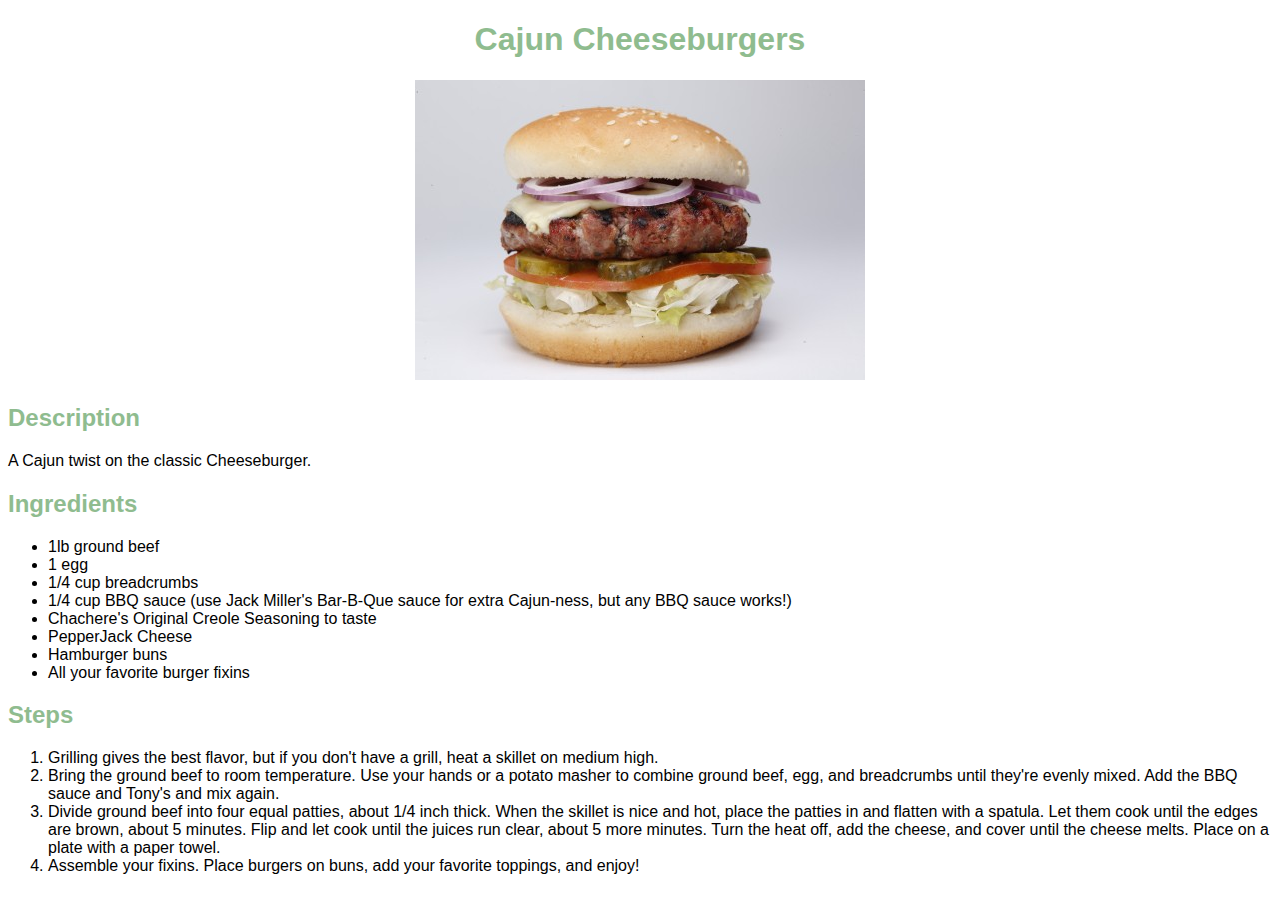
==== recipes/cajunburger.html @ 88f2d05a "Added a new recipe and CSS styling" ====
<!DOCTYPE html>
<html lang="en">
<head>
    <meta charset="UTF-8">
    <title>Odin Recipes</title>
    <link href="../style.css" rel="stylesheet">
</head>

<body>

  <h1 class="title">Cajun Cheeseburgers</h1>
  <p class="title"><img src="../images/cheeseburger.jpg" alt="a cheeseburger with pepperjack cheese"></p>
  
  <h2 class="subtitle">Description</h2>
     A Cajun twist on the classic Cheeseburger.
  
  <h2 class="subtitle">Ingredients</h2>
  <ul>
     <li>1lb ground beef</li>
     <li>1 egg</li>
     <li>1/4 cup breadcrumbs</li>
     <li>1/4 cup BBQ sauce (use Jack Miller's Bar-B-Que sauce for extra Cajun-ness, but any BBQ sauce works!)</li>
     <li>Chachere's Original Creole Seasoning to taste</li>
     <li>PepperJack Cheese</li>
     <li>Hamburger buns</li>
     <li>All your favorite burger fixins</li>
    </ul>

  <h2 class="subtitle">Steps</h2>
    <ol>
       <li>Grilling gives the best flavor, but if you don't have a grill, heat a skillet on medium high.</li>

       <li>Bring the ground beef to room temperature. Use your hands or a potato masher to combine ground beef, egg, and breadcrumbs until they're evenly mixed. Add the BBQ sauce and Tony's and mix again.</li>

       <li>Divide ground beef into four equal patties, about 1/4 inch thick. When the skillet is nice and hot, place the patties in and flatten with a spatula. Let them cook until the edges are brown, about 5 minutes. Flip and let cook until the juices run clear, about 5 more minutes. Turn the heat off, add the cheese, and cover until the cheese melts. Place on a plate with a paper towel.</li>

       <li>Assemble your fixins. Place burgers on buns, add your favorite toppings, and enjoy!</li>
    </ol>

</body>
</html>
---- style.css ----
body {
    font-family:Verdana, Geneva, Tahoma, sans-serif;
}

.title, .subtitle {
    color: darkseagreen;
    font-style: bold;
}

.title, .recipes {
    text-align: center;
}

a {
    color: darkcyan;
}
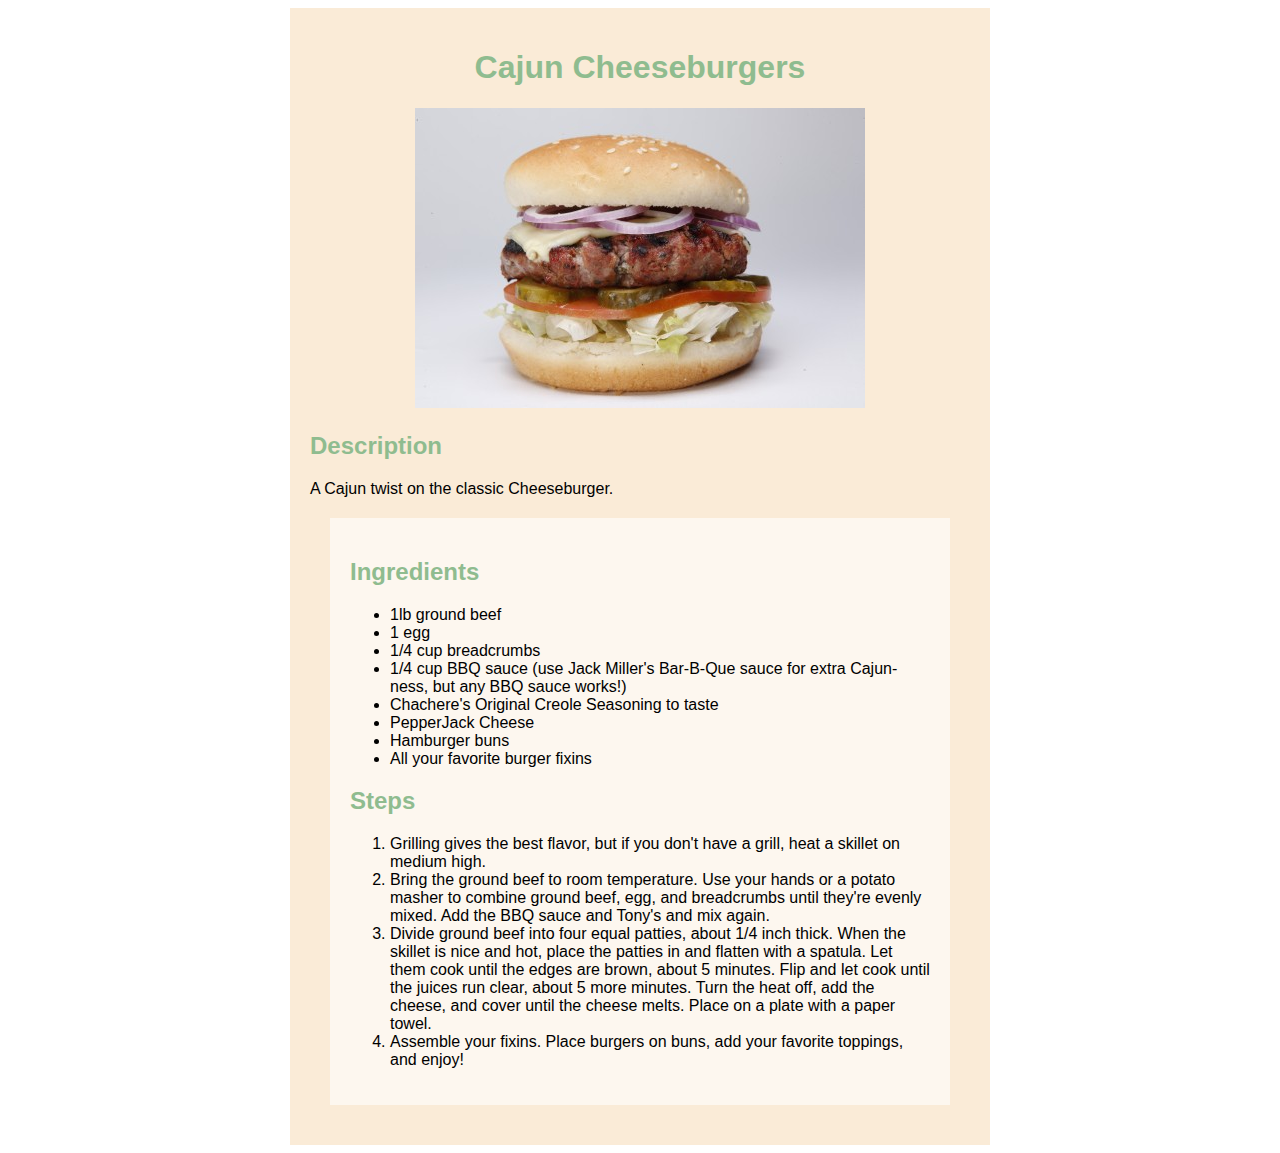
==== commit ca288a1a: "Box Model Updates" ====
--- a/recipes/cajunburger.html
+++ b/recipes/cajunburger.html
@@ -7,35 +7,36 @@
 </head>
 
 <body>
-
+<div class="page">
   <h1 class="title">Cajun Cheeseburgers</h1>
   <p class="title"><img src="../images/cheeseburger.jpg" alt="a cheeseburger with pepperjack cheese"></p>
   
   <h2 class="subtitle">Description</h2>
      A Cajun twist on the classic Cheeseburger.
   
-  <h2 class="subtitle">Ingredients</h2>
-  <ul>
-     <li>1lb ground beef</li>
-     <li>1 egg</li>
-     <li>1/4 cup breadcrumbs</li>
-     <li>1/4 cup BBQ sauce (use Jack Miller's Bar-B-Que sauce for extra Cajun-ness, but any BBQ sauce works!)</li>
-     <li>Chachere's Original Creole Seasoning to taste</li>
-     <li>PepperJack Cheese</li>
-     <li>Hamburger buns</li>
-     <li>All your favorite burger fixins</li>
-    </ul>
+     <div class="recipe">
+       <h2 class="subtitle">Ingredients</h2>
+       <ul>
+          <li>1lb ground beef</li>
+          <li>1 egg</li>
+          <li>1/4 cup breadcrumbs</li>
+          <li>1/4 cup BBQ sauce (use Jack Miller's Bar-B-Que sauce for extra Cajun-ness, but any BBQ sauce works!)</li>
+          <li>Chachere's Original Creole Seasoning to taste</li>
+          <li>PepperJack Cheese</li>
+          <li>Hamburger buns</li>
+          <li>All your favorite burger fixins</li>
+       </ul>
 
-  <h2 class="subtitle">Steps</h2>
-    <ol>
-       <li>Grilling gives the best flavor, but if you don't have a grill, heat a skillet on medium high.</li>
+       <h2 class="subtitle">Steps</h2>
+       <ol>
+          <li>Grilling gives the best flavor, but if you don't have a grill, heat a skillet on medium high.</li>
 
-       <li>Bring the ground beef to room temperature. Use your hands or a potato masher to combine ground beef, egg, and breadcrumbs until they're evenly mixed. Add the BBQ sauce and Tony's and mix again.</li>
+          <li>Bring the ground beef to room temperature. Use your hands or a potato masher to combine ground beef, egg, and breadcrumbs until they're evenly mixed. Add the BBQ sauce and Tony's and mix again.</li>
 
-       <li>Divide ground beef into four equal patties, about 1/4 inch thick. When the skillet is nice and hot, place the patties in and flatten with a spatula. Let them cook until the edges are brown, about 5 minutes. Flip and let cook until the juices run clear, about 5 more minutes. Turn the heat off, add the cheese, and cover until the cheese melts. Place on a plate with a paper towel.</li>
+          <li>Divide ground beef into four equal patties, about 1/4 inch thick. When the skillet is nice and hot, place the patties in and flatten with a spatula. Let them cook until the edges are brown, about 5 minutes. Flip and let cook until the juices run clear, about 5 more minutes. Turn the heat off, add the cheese, and cover until the cheese melts. Place on a plate with a paper towel.</li>
 
-       <li>Assemble your fixins. Place burgers on buns, add your favorite toppings, and enjoy!</li>
-    </ol>
-
+          <li>Assemble your fixins. Place burgers on buns, add your favorite toppings, and enjoy!</li>
+       </ol>
+   </div>
 </body>
 </html>--- a/style.css
+++ b/style.css
@@ -1,6 +1,32 @@
 body {
     font-family:Verdana, Geneva, Tahoma, sans-serif;
 }
+
+/*BOXES*/
+
+html {
+    box-sizing: border-box;
+  }
+  *,
+  *::before,
+  *::after {
+    box-sizing: inherit;
+  }
+
+.page {
+    background-color: antiquewhite;
+    width: 700px;
+    margin: 0 auto;
+    padding: 20px
+}
+
+.recipe {
+    background-color: #fdf7ef;
+    padding: 20px;
+    margin: 20px;
+}
+
+/*TEXT*/
 
 .title, .subtitle {
     color: darkseagreen;
